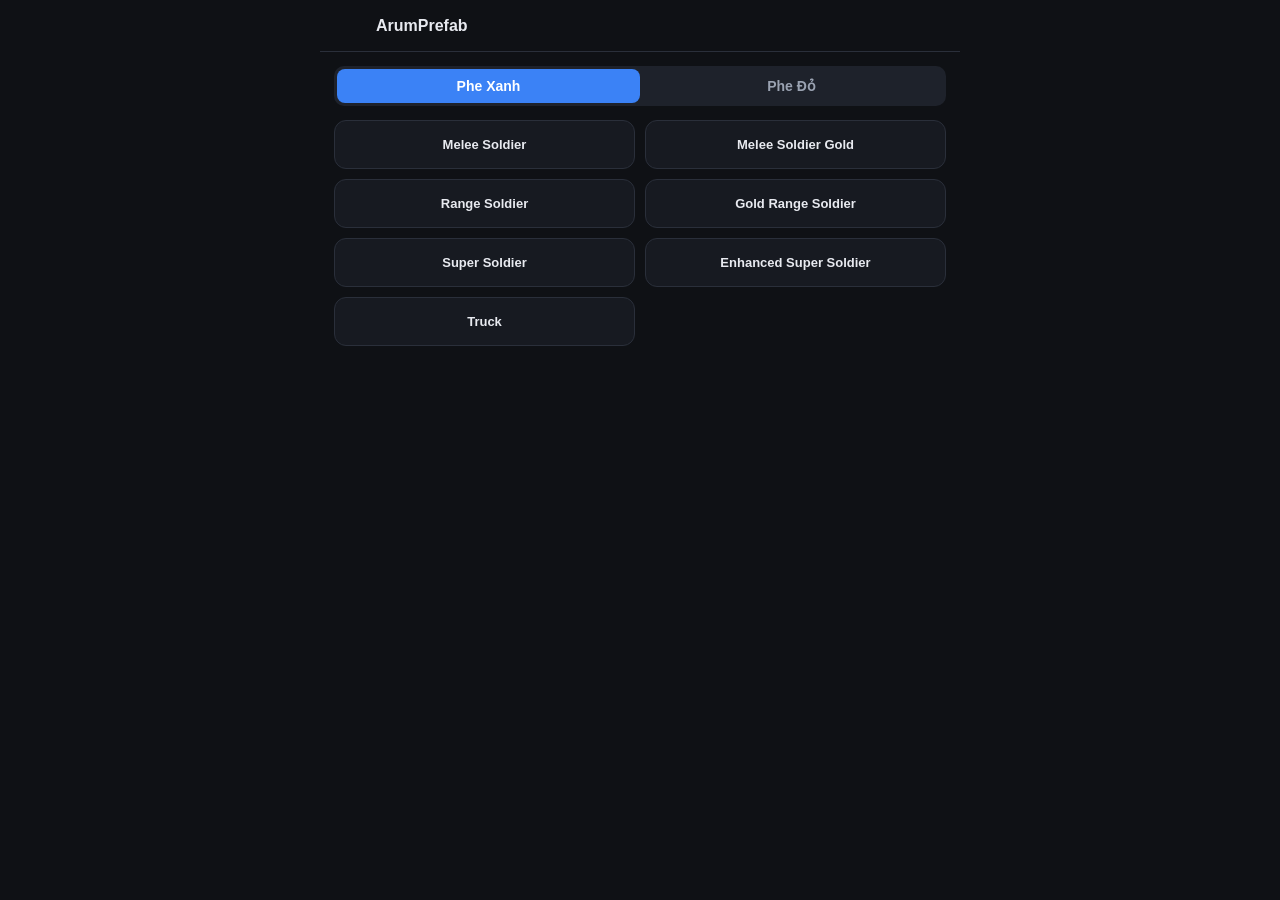
==== docs/index.html @ 0239e41c "Đổi tên site/ thành docs/ để tương thích GitHub Pages" ====
<!DOCTYPE html>
<html lang="vi">
<head>
<meta charset="UTF-8">
<meta name="viewport" content="width=device-width, initial-scale=1.0">
<title>ArumPrefab — Ghép skin Soldier</title>
<style>
  :root{
    --bg:#0f1115; --card:#171a21; --card2:#1e222b; --line:#2a2f3a;
    --text:#e8eaf0; --sub:#9aa2b1; --accent:#6ea8fe; --accent2:#3b82f6;
    --ok:#2ecc71; --warn:#f5a623; --err:#ff5d5d; --blue:#3b82f6; --red:#e0503a;
  }
  *{box-sizing:border-box;}
  body{margin:0;background:var(--bg);color:var(--text);font-family:-apple-system,BlinkMacSystemFont,"Segoe UI",Roboto,sans-serif;}
  .screen{display:none;padding:14px;max-width:640px;margin:0 auto;}
  .screen.active{display:block;}
  .topbar{position:sticky;top:0;background:var(--bg);z-index:10;padding:12px 14px;border-bottom:1px solid var(--line);display:flex;align-items:center;gap:10px;max-width:640px;margin:0 auto;}
  .topbar h1{font-size:16px;margin:0;flex:1;}
  .backbtn{background:none;border:none;color:var(--accent);font-size:20px;cursor:pointer;padding:2px 6px;}
  .toggle{display:flex;background:var(--card2);border-radius:10px;padding:3px;margin-bottom:14px;}
  .toggle button{flex:1;background:none;border:none;color:var(--sub);padding:9px;border-radius:8px;font-size:14px;font-weight:600;cursor:pointer;}
  .toggle button.active.blue{background:var(--blue);color:#fff;}
  .toggle button.active.red{background:var(--red);color:#fff;}
  .grid{display:grid;grid-template-columns:1fr 1fr;gap:10px;}
  .targetcard{background:var(--card);border:1px solid var(--line);border-radius:12px;padding:16px 10px;text-align:center;cursor:pointer;font-size:13px;font-weight:600;}
  .targetcard:active{background:var(--card2);}
  .searchbox{width:100%;background:var(--card2);border:1px solid var(--line);border-radius:10px;padding:10px 12px;color:var(--text);font-size:14px;margin-bottom:10px;}
  .chiprow{display:flex;gap:6px;overflow-x:auto;padding-bottom:10px;margin-bottom:6px;-webkit-overflow-scrolling:touch;}
  .chiprow::-webkit-scrollbar{display:none;}
  .chip{flex:none;background:var(--card2);border:1px solid var(--line);border-radius:20px;padding:7px 14px;font-size:13px;color:var(--sub);cursor:pointer;white-space:nowrap;}
  .chip.active{background:var(--accent2);border-color:var(--accent2);color:#fff;}
  .sourcelist{display:flex;flex-direction:column;gap:6px;}
  .sourceitem{display:flex;align-items:center;gap:10px;background:var(--card);border:1px solid var(--line);border-radius:10px;padding:11px 12px;cursor:pointer;}
  .sourceitem:active{background:var(--card2);}
  .sourceitem .av{width:34px;height:34px;border-radius:8px;background:var(--card2);display:flex;align-items:center;justify-content:center;font-size:15px;flex:none;}
  .sourceitem .info{flex:1;min-width:0;}
  .sourceitem .name{font-size:14px;font-weight:600;}
  .sourceitem .role{font-size:11px;color:var(--sub);}
  .empty{color:var(--sub);text-align:center;padding:30px 10px;font-size:13px;}
  .skinlist{display:flex;flex-direction:column;gap:6px;}
  .skinbtn{display:flex;align-items:center;gap:8px;background:var(--card2);border:1px solid var(--line);border-radius:8px;padding:11px 12px;text-align:left;color:var(--text);cursor:pointer;font-size:13px;width:100%;}
  .skinbtn:active{border-color:var(--accent);}
  .card{background:var(--card);border:1px solid var(--line);border-radius:12px;padding:14px;margin-bottom:14px;}
  .card h2{font-size:14px;margin:0 0 10px;color:var(--accent);}
  .btn{background:var(--accent2);border:none;color:#fff;border-radius:8px;padding:12px 16px;font-size:15px;cursor:pointer;width:100%;font-weight:600;}
  .btn:disabled{background:#333844;color:#777;cursor:not-allowed;}
  .btn.secondary{background:var(--card2);border:1px solid var(--line);color:var(--text);font-weight:400;}
  .log{background:#0b0d11;border:1px solid var(--line);border-radius:8px;padding:10px;font-family:ui-monospace,Menlo,monospace;font-size:12px;max-height:260px;overflow-y:auto;white-space:pre-wrap;}
  .log .ok{color:var(--ok);} .log .ins{color:var(--accent);} .log .skip{color:var(--warn);} .log .err{color:var(--err);}
  .toast{position:fixed;left:50%;bottom:20px;transform:translateX(-50%);background:#20242e;border:1px solid var(--line);padding:10px 16px;border-radius:8px;font-size:13px;box-shadow:0 6px 20px rgba(0,0,0,.4);opacity:0;pointer-events:none;transition:.2s;z-index:50;max-width:90vw;}
  .toast.show{opacity:1;}
  .toast.err{border-color:var(--err);color:#ffb3b3;}
  .spinner{display:inline-block;width:14px;height:14px;border:2px solid #ffffff55;border-top-color:#fff;border-radius:50%;animation:spin .7s linear infinite;margin-right:8px;vertical-align:-2px;}
  @keyframes spin{to{transform:rotate(360deg);}}
  .subhead{color:var(--sub);font-size:12px;margin:-6px 0 14px;}
</style>
</head>
<body>

<div class="topbar" id="topbar">
  <button class="backbtn" id="backBtn" style="visibility:hidden;">←</button>
  <h1 id="topTitle">ArumPrefab</h1>
</div>

<!-- Screen 1: chọn file đích -->
<div class="screen active" id="screen-targets">
  <div class="toggle">
    <button class="blue active" id="toggleBlue">Phe Xanh</button>
    <button class="red" id="toggleRed">Phe Đỏ</button>
  </div>
  <div class="grid" id="targetGrid"></div>
</div>

<!-- Screen 2: chọn nguồn -->
<div class="screen" id="screen-sources">
  <input class="searchbox" id="sourceSearch" placeholder="Tìm tướng...">
  <div class="chiprow" id="roleChips"></div>
  <div class="sourcelist" id="sourceList"></div>
</div>

<!-- Screen 3: chọn skin -->
<div class="screen" id="screen-skins">
  <div class="subhead" id="skinSubhead"></div>
  <div class="skinlist" id="skinList"></div>
</div>

<!-- Screen 4: xác nhận & áp dụng -->
<div class="screen" id="screen-apply">
  <div class="card">
    <h2>Xác nhận ghép skin</h2>
    <div class="subhead" id="applySummary"></div>
    <button class="btn" id="applyBtn">Ghép &amp; tạo file pkg mới</button>
  </div>
  <div class="card" id="logCard" style="display:none;">
    <h2>Kết quả</h2>
    <div id="logBox"></div>
    <button class="btn secondary" id="downloadBtn" style="display:none;margin-top:10px;">⬇ Tải Prefab_Soldier.pkg.bytes</button>
  </div>
</div>

<div id="toast" class="toast"></div>

<script src="assets/js/jszip.min.js"></script>
<script src="assets/js/zstd-codec.bundle.js"></script>
<script src="assets/js/engine.js"></script>
<script src="assets/js/pkgio.js"></script>
<script>
'use strict';
const ROLES = ['Đấu sĩ','Đỡ đòn','Pháp sư','Sát thủ','Trợ thủ','Xạ thủ'];

const state = {
  team: 'blue',
  targetIndex: null,      // dữ liệu index/Prefab_Soldier.pkg.json
  selectedTarget: null,   // {team,folder,entryPath,label}
  sources: [],            // danh sách index nguồn đã fetch { baseName, pkgFile, entryPath, label, role, skins }
  roleFilter: 'All',
  searchText: '',
  selectedSource: null,
  selectedSkin: null,     // {type:'default'} | {type:'skin', index}
  resultBlob: null,
};

function $(sel){ return document.querySelector(sel); }
function $$(sel){ return Array.from(document.querySelectorAll(sel)); }
function escapeHtml(s){ return String(s).replace(/[&<>"']/g, c=>({'&':'&amp;','<':'&lt;','>':'&gt;','"':'&quot;',"'":'&#39;'}[c])); }

function toast(msg, isErr){
  const t = $('#toast');
  t.textContent = msg;
  t.className = 'toast show' + (isErr?' err':'');
  clearTimeout(toast._t);
  toast._t = setTimeout(()=> t.className='toast', isErr?4500:2200);
}

/* ---------------- điều hướng màn hình ---------------- */
const SCREENS = ['targets','sources','skins','apply'];
const nav = []; // stack lịch sử để nút back hoạt động
function showScreen(name, title){
  SCREENS.forEach(s => $('#screen-'+s).classList.toggle('active', s===name));
  $('#topTitle').textContent = title || 'ArumPrefab';
  $('#backBtn').style.visibility = nav.length ? 'visible' : 'hidden';
}
function goTo(name, title){
  nav.push({name: currentScreen, title: currentTitle});
  currentScreen = name; currentTitle = title;
  showScreen(name, title);
}
function goBack(){
  if(!nav.length) return;
  const prev = nav.pop();
  currentScreen = prev.name; currentTitle = prev.title;
  showScreen(currentScreen, currentTitle);
}
let currentScreen = 'targets', currentTitle = 'ArumPrefab';
$('#backBtn').addEventListener('click', goBack);

/* ---------------- Screen 1: chọn file đích ---------------- */
async function loadTargetIndex(){
  const resp = await fetch('index/Prefab_Soldier.pkg.json');
  if(!resp.ok) throw new Error('Không tải được index/Prefab_Soldier.pkg.json');
  state.targetIndex = await resp.json();
  renderTargetGrid();
}
function renderTargetGrid(){
  const list = state.targetIndex.targets.filter(t=>t.team===state.team);
  $('#targetGrid').innerHTML = list.map((t,i)=>
    `<div class="targetcard" data-i="${i}">${escapeHtml(t.label)}</div>`).join('');
  $$('.targetcard', $('#targetGrid')).forEach((el,i)=>{
    el.addEventListener('click', ()=>{
      state.selectedTarget = list[i];
      nav.length = 0; // bắt đầu luồng mới từ đây
      goTo('sources', 'Chọn tướng nguồn');
      renderSourceList();
    });
  });
}
$('#toggleBlue').addEventListener('click', ()=>{ state.team='blue'; $('#toggleBlue').classList.add('active'); $('#toggleRed').classList.remove('active'); renderTargetGrid(); });
$('#toggleRed').addEventListener('click', ()=>{ state.team='red'; $('#toggleRed').classList.add('active'); $('#toggleBlue').classList.remove('active'); renderTargetGrid(); });

/* ---------------- Screen 2: chọn nguồn ---------------- */
async function loadAllSources(){
  const resp = await fetch('index/sources.json');
  if(!resp.ok) throw new Error('Không tải được index/sources.json');
  const manifest = await resp.json();
  const results = await Promise.allSettled(manifest.sources.map(async baseName=>{
    const r = await fetch('index/'+baseName+'.json');
    if(!r.ok) throw new Error(baseName+': HTTP '+r.status);
    const data = await r.json();
    data._baseName = baseName;
    return data;
  }));
  const ok = [], failed = [];
  results.forEach((r,i)=>{
    if(r.status==='fulfilled') ok.push(r.value);
    else failed.push(manifest.sources[i]+' — '+r.reason.message);
  });
  state.sources = ok;
  if(failed.length) console.warn('Một số nguồn tải lỗi (bỏ qua):', failed);
}

function renderRoleChips(){
  const chips = ['All'].concat(ROLES);
  $('#roleChips').innerHTML = chips.map(r=>
    `<div class="chip${r===state.roleFilter?' active':''}" data-role="${escapeHtml(r)}">${escapeHtml(r)}</div>`).join('');
  $$('.chip', $('#roleChips')).forEach(el=>{
    el.addEventListener('click', ()=>{
      state.roleFilter = el.dataset.role;
      renderRoleChips();
      renderSourceList();
    });
  });
}

function renderSourceList(){
  renderRoleChips();
  const q = state.searchText.trim().toLowerCase();
  let list = state.sources.filter(s=>{
    if(state.roleFilter!=='All'){
      const role = s.role || 'Chưa phân loại';
      if(role !== state.roleFilter) return false;
    }
    if(q && !s.label.toLowerCase().includes(q)) return false;
    return true;
  });
  list.sort((a,b)=> a.label.localeCompare(b.label));

  if(list.length===0){
    $('#sourceList').innerHTML = `<div class="empty">Không tìm thấy tướng nào phù hợp.</div>`;
    return;
  }
  $('#sourceList').innerHTML = list.map((s,i)=>`
    <div class="sourceitem" data-i="${i}">
      <div class="av">🎭</div>
      <div class="info">
        <div class="name">${escapeHtml(s.label)}</div>
        <div class="role">${escapeHtml(s.role || 'Chưa phân loại')} · ${s.skins.length-1} skin</div>
      </div>
    </div>`).join('');
  $$('.sourceitem', $('#sourceList')).forEach((el,i)=>{
    el.addEventListener('click', ()=>{
      state.selectedSource = list[i];
      goTo('skins', escapeHtml(list[i].label));
      renderSkinList();
    });
  });
}
$('#sourceSearch').addEventListener('input', e=>{ state.searchText = e.target.value; renderSourceList(); });

/* ---------------- Screen 3: chọn skin ---------------- */
function renderSkinList(){
  const src = state.selectedSource;
  $('#skinSubhead').textContent = `Ghép vào "${state.selectedTarget.label}"`;
  $('#skinList').innerHTML = src.skins.map((sk,i)=>`
    <button class="skinbtn" data-i="${i}"><span>🎭</span>${escapeHtml(sk.label)}</button>`).join('');
  $$('.skinbtn', $('#skinList')).forEach((btn,i)=>{
    btn.addEventListener('click', ()=>{
      const sk = src.skins[i];
      state.selectedSkin = sk.type==='default' ? {type:'default'} : {type:'skin', index:sk.index};
      state.resultBlob = null;
      $('#logCard').style.display = 'none';
      $('#downloadBtn').style.display = 'none';
      $('#applySummary').innerHTML =
        `Nguồn: <b>${escapeHtml(src.label)}</b> — ${escapeHtml(sk.label)}<br>Đích: <b>${escapeHtml(state.selectedTarget.label)}</b>`;
      goTo('apply', 'Xác nhận');
    });
  });
}

/* ---------------- Screen 4: áp dụng ---------------- */
async function applyTransplant(){
  const btn = $('#applyBtn');
  btn.disabled = true;
  btn.innerHTML = '<span class="spinner"></span>Đang xử lý...';
  $('#logCard').style.display = 'block';
  $('#logBox').innerHTML = '<div class="log">Đang tải &amp; giải nén dữ liệu...</div>';
  $('#downloadBtn').style.display = 'none';

  try{
    const target = state.selectedTarget;
    const source = state.selectedSource;

    const dictBytes = await PkgIO.fetchDict(state.targetIndex.dictFile);
    const [targetZip, sourceZip] = await Promise.all([
      PkgIO.loadPkgZip(state.targetIndex.pkgFile),
      PkgIO.loadPkgZip(source.pkgFile),
    ]);

    // đọc entry đích hiện tại từ zip đã load
    const targetFileObj = targetZip.file(target.entryPath);
    if(!targetFileObj) throw new Error('Không tìm thấy entry đích "'+target.entryPath+'" trong pkg');
    const targetEntryBytes = new Uint8Array(await targetFileObj.async('uint8array'));
    const targetPlain = await PkgIO.decodeEntry(targetEntryBytes, dictBytes);

    // đọc entry nguồn
    const sourceFileObj = sourceZip.file(source.entryPath);
    if(!sourceFileObj) throw new Error('Không tìm thấy entry nguồn "'+source.entryPath+'" trong '+source.pkgFile);
    const sourceEntryBytes = new Uint8Array(await sourceFileObj.async('uint8array'));
    const sourcePlain = await PkgIO.decodeEntry(sourceEntryBytes, dictBytes);

    AOV.parseTopLevel(targetPlain);
    AOV.parseTopLevel(sourcePlain);

    $('#logBox').innerHTML = '<div class="log">Đang ghép field...</div>';
    const {bytes: newPlain, ops} = Transplant.applySkinToTarget(targetPlain, sourcePlain, state.selectedSkin);

    // validate lại trước khi cho tải
    AOV.parseTopLevel(newPlain);
    (function deepValidate(b, start, end){
      const recs = AOV.walkRecords(b, start, end);
      for(const r of recs){
        const inner = AOV.getContainerRecords(b, r.contentStart, r.contentEnd);
        if(inner) deepValidate(b, inner.outerLenPos+8, r.contentEnd);
      }
    })(newPlain, AOV.getRootContainer(newPlain).outerLenPos+8, newPlain.length);

    $('#logBox').innerHTML = '<div class="log">Đang nén lại &amp; đóng gói pkg...</div>';
    await PkgIO.writeEntryPlain(targetZip, target.entryPath, newPlain, dictBytes, 19);
    const blob = await PkgIO.exportPkgBlob(targetZip);
    state.resultBlob = blob;

    const lines = ops.map(o=>{
      const cls = o.action==='overwrite'?'ok':o.action==='insert'?'ins':'skip';
      const tag = o.action==='overwrite'?'GHI ĐÈ':o.action==='insert'?'CHÈN MỚI':'BỎ QUA';
      return `<span class="${cls}">[${tag}]</span> ${escapeHtml(o.name)}`;
    });
    $('#logBox').innerHTML = `<div class="log">${lines.join('\n')}\n\n<b>Kích thước actorinfo: ${targetPlain.length} → ${newPlain.length} byte</b>\nĐã validate lại toàn bộ cấu trúc — OK.\nĐã nén lại &amp; đóng gói vào pkg — sẵn sàng tải.</div>`;
    $('#downloadBtn').style.display = 'block';
    toast('Ghép thành công!');
  }catch(err){
    $('#logBox').innerHTML = `<div class="log"><span class="err">LỖI: ${escapeHtml(err.message)}</span></div>`;
    toast('Lỗi: '+err.message, true);
    console.error(err);
  }finally{
    btn.disabled = false;
    btn.textContent = 'Ghép & tạo file pkg mới';
  }
}
$('#applyBtn').addEventListener('click', applyTransplant);
$('#downloadBtn').addEventListener('click', ()=>{
  if(!state.resultBlob) return;
  const url = URL.createObjectURL(state.resultBlob);
  const a = document.createElement('a');
  a.href = url; a.download = 'Prefab_Soldier.pkg.bytes';
  document.body.appendChild(a); a.click(); a.remove();
  URL.revokeObjectURL(url);
});

/* ---------------- khởi động ---------------- */
(async () => {
  try{
    await loadTargetIndex();
    await loadAllSources();
  }catch(err){
    toast('Lỗi tải dữ liệu: '+err.message, true);
    console.error(err);
  }
})();
</script>
</body>
</html>
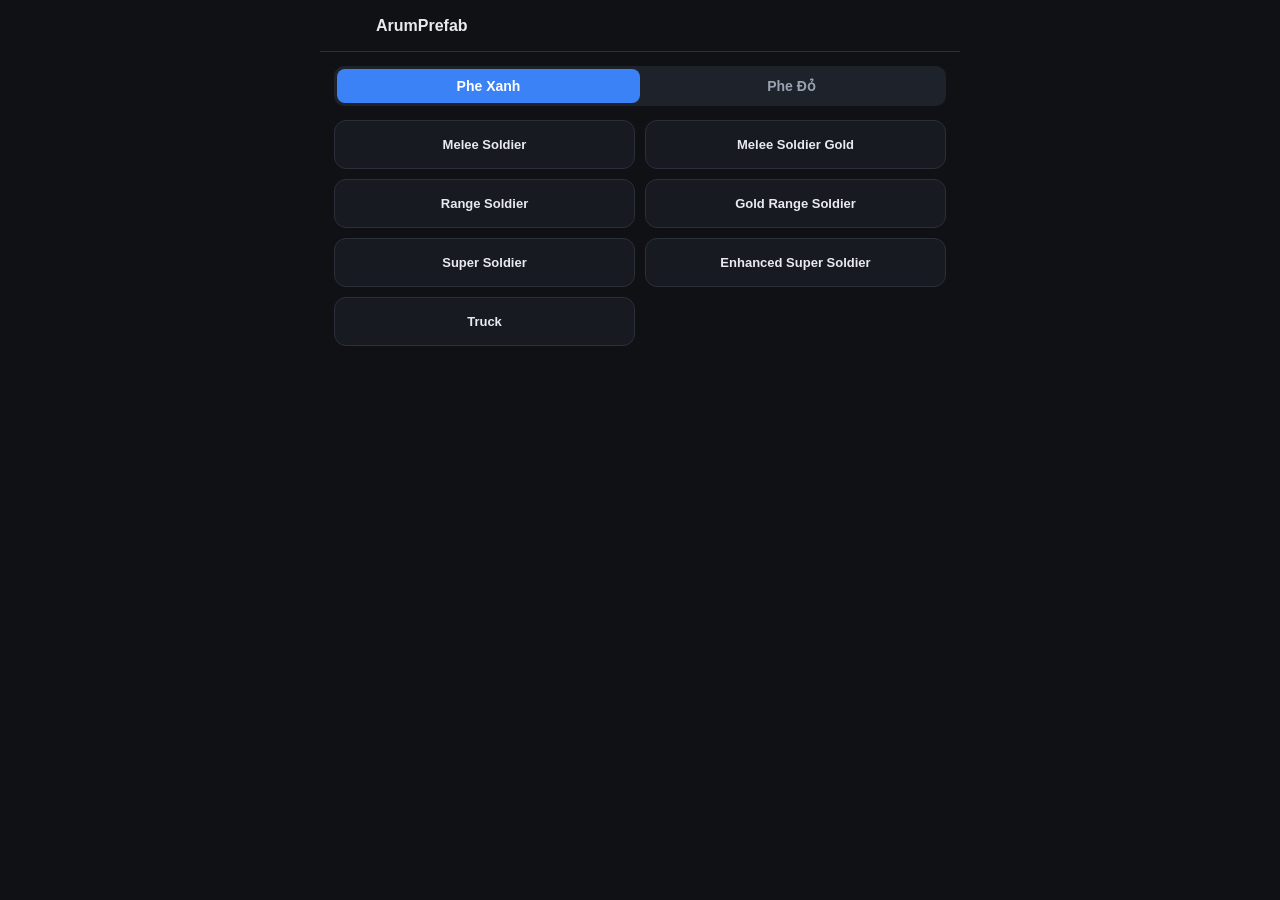
==== commit e17ee29c: "Đổi luồng: chọn nhiều đích trước, gộp thành 1 lần Tạo & tải file" ====
--- a/docs/index.html
+++ b/docs/index.html
@@ -22,8 +22,15 @@
   .toggle button.active.blue{background:var(--blue);color:#fff;}
   .toggle button.active.red{background:var(--red);color:#fff;}
   .grid{display:grid;grid-template-columns:1fr 1fr;gap:10px;}
-  .targetcard{background:var(--card);border:1px solid var(--line);border-radius:12px;padding:16px 10px;text-align:center;cursor:pointer;font-size:13px;font-weight:600;}
+  .targetcard{position:relative;background:var(--card);border:1px solid var(--line);border-radius:12px;padding:16px 10px;text-align:center;cursor:pointer;font-size:13px;font-weight:600;}
   .targetcard:active{background:var(--card2);}
+  .targetcard.pending{border-color:var(--ok);background:#123522;}
+  .targetcard .badge-check{display:none;position:absolute;top:6px;right:6px;width:18px;height:18px;border-radius:50%;background:var(--ok);color:#0f1115;font-size:12px;line-height:18px;font-weight:900;}
+  .targetcard.pending .badge-check{display:block;}
+  .targetcard .pendingtag{display:none;color:var(--ok);font-size:10px;margin-top:4px;font-weight:400;white-space:nowrap;overflow:hidden;text-overflow:ellipsis;}
+  .targetcard.pending .pendingtag{display:block;}
+  .bottombar{position:sticky;bottom:0;background:var(--bg);border-top:1px solid var(--line);padding:12px 14px;max-width:640px;margin:0 auto;}
+  .bottombar .count{color:var(--sub);font-size:12px;margin-bottom:8px;text-align:center;}
   .searchbox{width:100%;background:var(--card2);border:1px solid var(--line);border-radius:10px;padding:10px 12px;color:var(--text);font-size:14px;margin-bottom:10px;}
   .chiprow{display:flex;gap:6px;overflow-x:auto;padding-bottom:10px;margin-bottom:6px;-webkit-overflow-scrolling:touch;}
   .chiprow::-webkit-scrollbar{display:none;}
@@ -70,6 +77,10 @@
   </div>
   <div class="grid" id="targetGrid"></div>
 </div>
+<div class="bottombar" id="bottomBar" style="display:none;">
+  <div class="count" id="pendingCount"></div>
+  <button class="btn" id="generateBtn">Tạo &amp; tải file</button>
+</div>
 
 <!-- Screen 2: chọn nguồn -->
 <div class="screen" id="screen-sources">
@@ -84,12 +95,11 @@
   <div class="skinlist" id="skinList"></div>
 </div>
 
-<!-- Screen 4: xác nhận & áp dụng -->
-<div class="screen" id="screen-apply">
+<!-- Screen 4: tạo & tải file (tổng hợp tất cả pending) -->
+<div class="screen" id="screen-generate">
   <div class="card">
-    <h2>Xác nhận ghép skin</h2>
-    <div class="subhead" id="applySummary"></div>
-    <button class="btn" id="applyBtn">Ghép &amp; tạo file pkg mới</button>
+    <h2>Danh sách thay đổi</h2>
+    <div class="subhead" id="pendingSummary"></div>
   </div>
   <div class="card" id="logCard" style="display:none;">
     <h2>Kết quả</h2>
@@ -111,12 +121,12 @@
 const state = {
   team: 'blue',
   targetIndex: null,      // dữ liệu index/Prefab_Soldier.pkg.json
-  selectedTarget: null,   // {team,folder,entryPath,label}
+  selectedTarget: null,   // target đang được chọn nguồn cho (tạm thời, trong lúc điều hướng screen 2→3)
   sources: [],            // danh sách index nguồn đã fetch { baseName, pkgFile, entryPath, label, role, skins }
   roleFilter: 'All',
   searchText: '',
-  selectedSource: null,
-  selectedSkin: null,     // {type:'default'} | {type:'skin', index}
+  selectedSource: null,   // nguồn đang chọn (tạm thời)
+  pending: new Map(),     // key = target.entryPath -> {target, source, skin, skinLabel}
   resultBlob: null,
 };
 
@@ -133,15 +143,22 @@
 }
 
 /* ---------------- điều hướng màn hình ---------------- */
-const SCREENS = ['targets','sources','skins','apply'];
+const SCREENS = ['targets','sources','skins','generate'];
 const nav = []; // stack lịch sử để nút back hoạt động
 function showScreen(name, title){
   SCREENS.forEach(s => $('#screen-'+s).classList.toggle('active', s===name));
   $('#topTitle').textContent = title || 'ArumPrefab';
   $('#backBtn').style.visibility = nav.length ? 'visible' : 'hidden';
+  $('#bottomBar').style.display = (name==='targets' && state.pending.size>0) ? 'block' : 'none';
 }
 function goTo(name, title){
   nav.push({name: currentScreen, title: currentTitle});
+  currentScreen = name; currentTitle = title;
+  showScreen(name, title);
+}
+function goToRoot(name, title){
+  // về thẳng 1 screen, XOÁ lịch sử back (dùng khi hoàn tất 1 luồng con, quay lại trang chính)
+  nav.length = 0;
   currentScreen = name; currentTitle = title;
   showScreen(name, title);
 }
@@ -163,16 +180,27 @@
 }
 function renderTargetGrid(){
   const list = state.targetIndex.targets.filter(t=>t.team===state.team);
-  $('#targetGrid').innerHTML = list.map((t,i)=>
-    `<div class="targetcard" data-i="${i}">${escapeHtml(t.label)}</div>`).join('');
+  $('#targetGrid').innerHTML = list.map((t,i)=>{
+    const pend = state.pending.get(t.entryPath);
+    return `<div class="targetcard${pend?' pending':''}" data-i="${i}">
+      <span class="badge-check">✓</span>
+      ${escapeHtml(t.label)}
+      ${pend?`<div class="pendingtag">${escapeHtml(pend.skinLabel)}</div>`:''}
+    </div>`;
+  }).join('');
   $$('.targetcard', $('#targetGrid')).forEach((el,i)=>{
     el.addEventListener('click', ()=>{
       state.selectedTarget = list[i];
-      nav.length = 0; // bắt đầu luồng mới từ đây
       goTo('sources', 'Chọn tướng nguồn');
       renderSourceList();
     });
   });
+  updateBottomBar();
+}
+function updateBottomBar(){
+  const n = state.pending.size;
+  $('#bottomBar').style.display = (currentScreen==='targets' && n>0) ? 'block' : 'none';
+  $('#pendingCount').textContent = n>0 ? `${n} file sẽ được ghép` : '';
 }
 $('#toggleBlue').addEventListener('click', ()=>{ state.team='blue'; $('#toggleBlue').classList.add('active'); $('#toggleRed').classList.remove('active'); renderTargetGrid(); });
 $('#toggleRed').addEventListener('click', ()=>{ state.team='red'; $('#toggleRed').classList.add('active'); $('#toggleBlue').classList.remove('active'); renderTargetGrid(); });
@@ -255,87 +283,110 @@
   $$('.skinbtn', $('#skinList')).forEach((btn,i)=>{
     btn.addEventListener('click', ()=>{
       const sk = src.skins[i];
-      state.selectedSkin = sk.type==='default' ? {type:'default'} : {type:'skin', index:sk.index};
-      state.resultBlob = null;
-      $('#logCard').style.display = 'none';
-      $('#downloadBtn').style.display = 'none';
-      $('#applySummary').innerHTML =
-        `Nguồn: <b>${escapeHtml(src.label)}</b> — ${escapeHtml(sk.label)}<br>Đích: <b>${escapeHtml(state.selectedTarget.label)}</b>`;
-      goTo('apply', 'Xác nhận');
+      const target = state.selectedTarget;
+      const skinChoice = sk.type==='default' ? {type:'default'} : {type:'skin', index:sk.index};
+      state.pending.set(target.entryPath, {
+        target,
+        source: src,
+        skin: skinChoice,
+        skinLabel: src.label + ' — ' + sk.label,
+      });
+      toast(`Đã chọn "${sk.label}" (${src.label}) cho ${target.label}`);
+      goToRoot('targets', 'ArumPrefab');
+      renderTargetGrid();
     });
   });
 }
 
-/* ---------------- Screen 4: áp dụng ---------------- */
-async function applyTransplant(){
-  const btn = $('#applyBtn');
-  btn.disabled = true;
-  btn.innerHTML = '<span class="spinner"></span>Đang xử lý...';
+/* ---------------- Screen 4: tạo & tải file (gộp toàn bộ pending) ---------------- */
+function renderPendingSummary(){
+  const items = Array.from(state.pending.values());
+  if(items.length===0){
+    $('#pendingSummary').innerHTML = '<div class="empty">Chưa có thay đổi nào.</div>';
+    return;
+  }
+  $('#pendingSummary').innerHTML = items.map(p=>
+    `• <b>${escapeHtml(p.target.label)}</b> ← ${escapeHtml(p.skinLabel)}`).join('<br>');
+}
+
+async function generateAll(){
+  const btn = $('#generateBtn');
+  goTo('generate', 'Tạo file');
+  renderPendingSummary();
   $('#logCard').style.display = 'block';
-  $('#logBox').innerHTML = '<div class="log">Đang tải &amp; giải nén dữ liệu...</div>';
   $('#downloadBtn').style.display = 'none';
+  state.resultBlob = null;
+
+  const items = Array.from(state.pending.values());
+  const logLines = [];
+  function setLog(extra){
+    $('#logBox').innerHTML = `<div class="log">${logLines.join('\n')}${extra?'\n\n'+extra:''}</div>`;
+  }
+  setLog('Đang tải dữ liệu...');
 
   try{
-    const target = state.selectedTarget;
-    const source = state.selectedSource;
-
     const dictBytes = await PkgIO.fetchDict(state.targetIndex.dictFile);
-    const [targetZip, sourceZip] = await Promise.all([
-      PkgIO.loadPkgZip(state.targetIndex.pkgFile),
-      PkgIO.loadPkgZip(source.pkgFile),
-    ]);
-
-    // đọc entry đích hiện tại từ zip đã load
-    const targetFileObj = targetZip.file(target.entryPath);
-    if(!targetFileObj) throw new Error('Không tìm thấy entry đích "'+target.entryPath+'" trong pkg');
-    const targetEntryBytes = new Uint8Array(await targetFileObj.async('uint8array'));
-    const targetPlain = await PkgIO.decodeEntry(targetEntryBytes, dictBytes);
-
-    // đọc entry nguồn
-    const sourceFileObj = sourceZip.file(source.entryPath);
-    if(!sourceFileObj) throw new Error('Không tìm thấy entry nguồn "'+source.entryPath+'" trong '+source.pkgFile);
-    const sourceEntryBytes = new Uint8Array(await sourceFileObj.async('uint8array'));
-    const sourcePlain = await PkgIO.decodeEntry(sourceEntryBytes, dictBytes);
-
-    AOV.parseTopLevel(targetPlain);
-    AOV.parseTopLevel(sourcePlain);
-
-    $('#logBox').innerHTML = '<div class="log">Đang ghép field...</div>';
-    const {bytes: newPlain, ops} = Transplant.applySkinToTarget(targetPlain, sourcePlain, state.selectedSkin);
-
-    // validate lại trước khi cho tải
-    AOV.parseTopLevel(newPlain);
-    (function deepValidate(b, start, end){
-      const recs = AOV.walkRecords(b, start, end);
-      for(const r of recs){
-        const inner = AOV.getContainerRecords(b, r.contentStart, r.contentEnd);
-        if(inner) deepValidate(b, inner.outerLenPos+8, r.contentEnd);
-      }
-    })(newPlain, AOV.getRootContainer(newPlain).outerLenPos+8, newPlain.length);
-
-    $('#logBox').innerHTML = '<div class="log">Đang nén lại &amp; đóng gói pkg...</div>';
-    await PkgIO.writeEntryPlain(targetZip, target.entryPath, newPlain, dictBytes, 19);
+    const targetZip = await PkgIO.loadPkgZip(state.targetIndex.pkgFile);
+
+    // cache zip nguồn theo pkgFile để không load lại nhiều lần nếu dùng chung 1 nguồn cho nhiều đích
+    const sourceZipCache = new Map();
+    async function getSourceZip(pkgFile){
+      if(!sourceZipCache.has(pkgFile)) sourceZipCache.set(pkgFile, await PkgIO.loadPkgZip(pkgFile));
+      return sourceZipCache.get(pkgFile);
+    }
+
+    for(const item of items){
+      const {target, source, skin, skinLabel} = item;
+      logLines.push(`— ${target.label} ← ${skinLabel}`);
+      setLog('Đang xử lý...');
+
+      const targetFileObj = targetZip.file(target.entryPath);
+      if(!targetFileObj) throw new Error('Không tìm thấy entry đích "'+target.entryPath+'" trong pkg');
+      const targetEntryBytes = new Uint8Array(await targetFileObj.async('uint8array'));
+      const targetPlain = await PkgIO.decodeEntry(targetEntryBytes, dictBytes);
+
+      const sourceZip = await getSourceZip(source.pkgFile);
+      const sourceFileObj = sourceZip.file(source.entryPath);
+      if(!sourceFileObj) throw new Error('Không tìm thấy entry nguồn "'+source.entryPath+'" trong '+source.pkgFile);
+      const sourceEntryBytes = new Uint8Array(await sourceFileObj.async('uint8array'));
+      const sourcePlain = await PkgIO.decodeEntry(sourceEntryBytes, dictBytes);
+
+      AOV.parseTopLevel(targetPlain);
+      AOV.parseTopLevel(sourcePlain);
+
+      const {bytes: newPlain, ops} = Transplant.applySkinToTarget(targetPlain, sourcePlain, skin);
+
+      AOV.parseTopLevel(newPlain);
+      (function deepValidate(b, start, end){
+        const recs = AOV.walkRecords(b, start, end);
+        for(const r of recs){
+          const inner = AOV.getContainerRecords(b, r.contentStart, r.contentEnd);
+          if(inner) deepValidate(b, inner.outerLenPos+8, r.contentEnd);
+        }
+      })(newPlain, AOV.getRootContainer(newPlain).outerLenPos+8, newPlain.length);
+
+      await PkgIO.writeEntryPlain(targetZip, target.entryPath, newPlain, dictBytes, 19);
+
+      const ovr = ops.filter(o=>o.action==='overwrite').length;
+      const ins = ops.filter(o=>o.action==='insert').length;
+      logLines[logLines.length-1] += `  ✓ (${ovr} ghi đè, ${ins} chèn mới)`;
+      setLog('Đang xử lý mục tiếp theo...');
+    }
+
+    setLog('Đang nén &amp; đóng gói pkg cuối cùng...');
     const blob = await PkgIO.exportPkgBlob(targetZip);
     state.resultBlob = blob;
-
-    const lines = ops.map(o=>{
-      const cls = o.action==='overwrite'?'ok':o.action==='insert'?'ins':'skip';
-      const tag = o.action==='overwrite'?'GHI ĐÈ':o.action==='insert'?'CHÈN MỚI':'BỎ QUA';
-      return `<span class="${cls}">[${tag}]</span> ${escapeHtml(o.name)}`;
-    });
-    $('#logBox').innerHTML = `<div class="log">${lines.join('\n')}\n\n<b>Kích thước actorinfo: ${targetPlain.length} → ${newPlain.length} byte</b>\nĐã validate lại toàn bộ cấu trúc — OK.\nĐã nén lại &amp; đóng gói vào pkg — sẵn sàng tải.</div>`;
+    setLog('<b>Hoàn tất! Đã ghép '+items.length+' file, sẵn sàng tải.</b>');
     $('#downloadBtn').style.display = 'block';
-    toast('Ghép thành công!');
+    toast('Tạo file thành công!');
   }catch(err){
-    $('#logBox').innerHTML = `<div class="log"><span class="err">LỖI: ${escapeHtml(err.message)}</span></div>`;
+    logLines.push(`<span class="err">LỖI: ${escapeHtml(err.message)}</span>`);
+    setLog('');
     toast('Lỗi: '+err.message, true);
     console.error(err);
-  }finally{
-    btn.disabled = false;
-    btn.textContent = 'Ghép & tạo file pkg mới';
-  }
-}
-$('#applyBtn').addEventListener('click', applyTransplant);
+  }
+}
+$('#generateBtn').addEventListener('click', generateAll);
 $('#downloadBtn').addEventListener('click', ()=>{
   if(!state.resultBlob) return;
   const url = URL.createObjectURL(state.resultBlob);
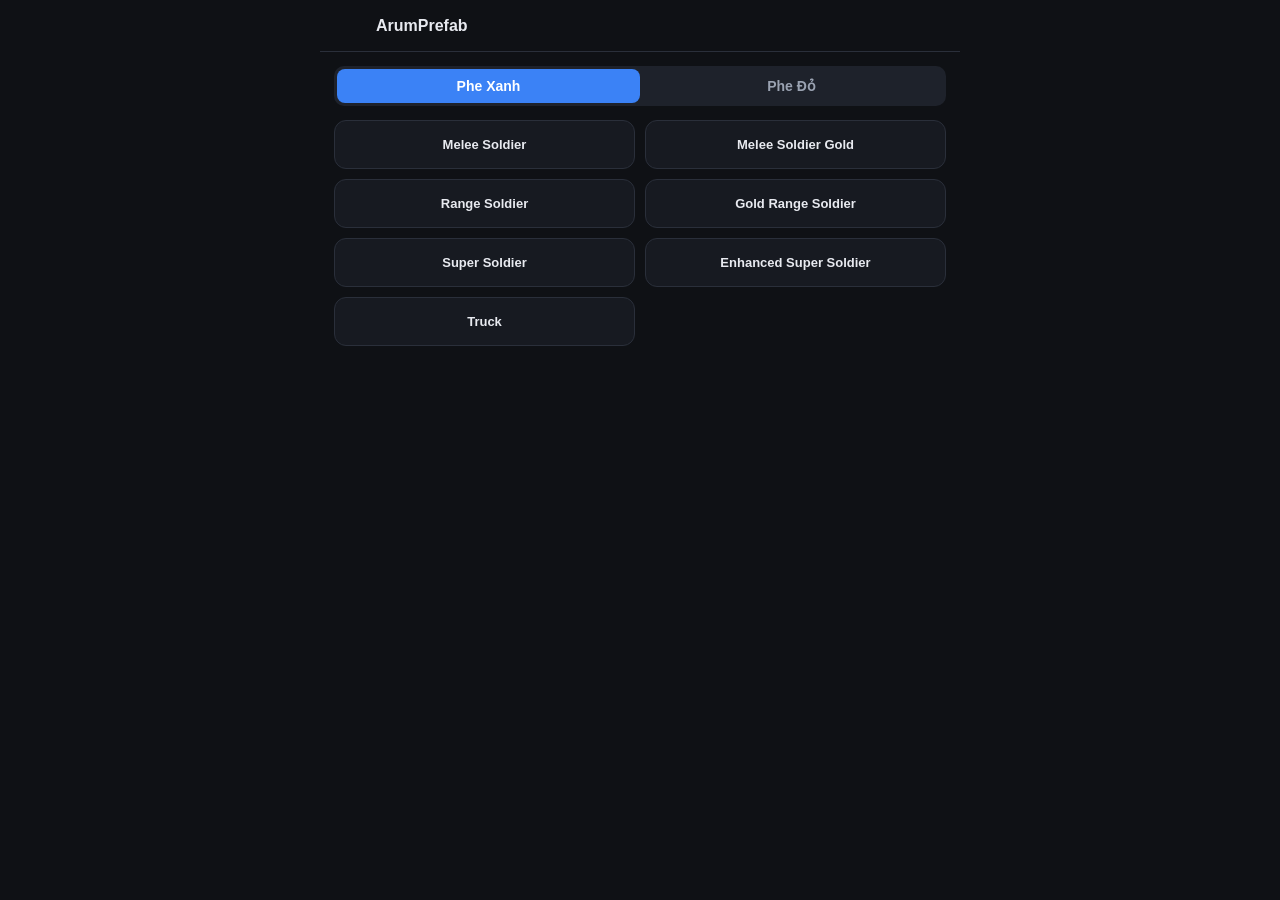
==== commit 7126bef3: "dĩ" ====
--- a/docs/index.html
+++ b/docs/index.html
@@ -100,6 +100,10 @@
   <div class="card">
     <h2>Danh sách thay đổi</h2>
     <div class="subhead" id="pendingSummary"></div>
+    <label style="display:flex;align-items:center;gap:8px;margin-top:12px;font-size:14px;">
+      <input type="checkbox" id="debugRawMode">
+      Debug: xuất file trần (bỏ mã hoá zstd) — <b>không chạy được trong game</b>, chỉ để soi bug
+    </label>
   </div>
   <div class="card" id="logCard" style="display:none;">
     <h2>Kết quả</h2>
@@ -319,14 +323,19 @@
 
   const items = Array.from(state.pending.values());
   const logLines = [];
+  const debugRaw = $('#debugRawMode').checked;
   function setLog(extra){
     $('#logBox').innerHTML = `<div class="log">${logLines.join('\n')}${extra?'\n\n'+extra:''}</div>`;
   }
   setLog('Đang tải dữ liệu...');
+  if(debugRaw) logLines.push('<i>[Debug mode: xuất file trần, KHÔNG mã hoá zstd — dùng để soi bug, không dùng trong game]</i>');
 
   try{
     const dictBytes = await PkgIO.fetchDict(state.targetIndex.dictFile);
     const targetZip = await PkgIO.loadPkgZip(state.targetIndex.pkgFile);
+    // Ở chế độ debug, tạo 1 zip riêng chứa actorinfo "trần" (đã ghép, chưa nén zstd),
+    // không đụng vào targetZip thật để tránh nhầm lẫn 2 loại output.
+    const debugZip = debugRaw ? new JSZip() : null;
 
     // cache zip nguồn theo pkgFile để không load lại nhiều lần nếu dùng chung 1 nguồn cho nhiều đích
     const sourceZipCache = new Map();
@@ -365,7 +374,12 @@
         }
       })(newPlain, AOV.getRootContainer(newPlain).outerLenPos+8, newPlain.length);
 
-      await PkgIO.writeEntryPlain(targetZip, target.entryPath, newPlain, dictBytes, 19);
+      if(debugRaw){
+        // Ghi bytes trần trực tiếp, không qua encodeEntry/zstd — nén zip = STORE để không đụng gì thêm.
+        debugZip.file(target.entryPath.replace(/\.bytes$/, '.raw.bin'), newPlain, {binary:true, compression:'STORE'});
+      } else {
+        await PkgIO.writeEntryPlain(targetZip, target.entryPath, newPlain, dictBytes, 19);
+      }
 
       const ovr = ops.filter(o=>o.action==='overwrite').length;
       const ins = ops.filter(o=>o.action==='insert').length;
@@ -373,10 +387,19 @@
       setLog('Đang xử lý mục tiếp theo...');
     }
 
-    setLog('Đang nén &amp; đóng gói pkg cuối cùng...');
-    const blob = await PkgIO.exportPkgBlob(targetZip);
-    state.resultBlob = blob;
-    setLog('<b>Hoàn tất! Đã ghép '+items.length+' file, sẵn sàng tải.</b>');
+    if(debugRaw){
+      setLog('Đang đóng gói zip debug (không nén)...');
+      const blob = await debugZip.generateAsync({type:'blob', compression:'STORE'});
+      state.resultBlob = blob;
+      state.resultIsDebug = true;
+      setLog('<b>Hoàn tất (debug)! Đã ghép '+items.length+' file, tải về để soi bug — KHÔNG dùng file này trong game.</b>');
+    } else {
+      setLog('Đang nén &amp; đóng gói pkg cuối cùng...');
+      const blob = await PkgIO.exportPkgBlob(targetZip);
+      state.resultBlob = blob;
+      state.resultIsDebug = false;
+      setLog('<b>Hoàn tất! Đã ghép '+items.length+' file, sẵn sàng tải.</b>');
+    }
     $('#downloadBtn').style.display = 'block';
     toast('Tạo file thành công!');
   }catch(err){
@@ -391,7 +414,7 @@
   if(!state.resultBlob) return;
   const url = URL.createObjectURL(state.resultBlob);
   const a = document.createElement('a');
-  a.href = url; a.download = 'Prefab_Soldier.pkg.bytes';
+  a.href = url; a.download = state.resultIsDebug ? 'debug_raw_actorinfo.zip' : 'Prefab_Soldier.pkg.bytes';
   document.body.appendChild(a); a.click(); a.remove();
   URL.revokeObjectURL(url);
 });
